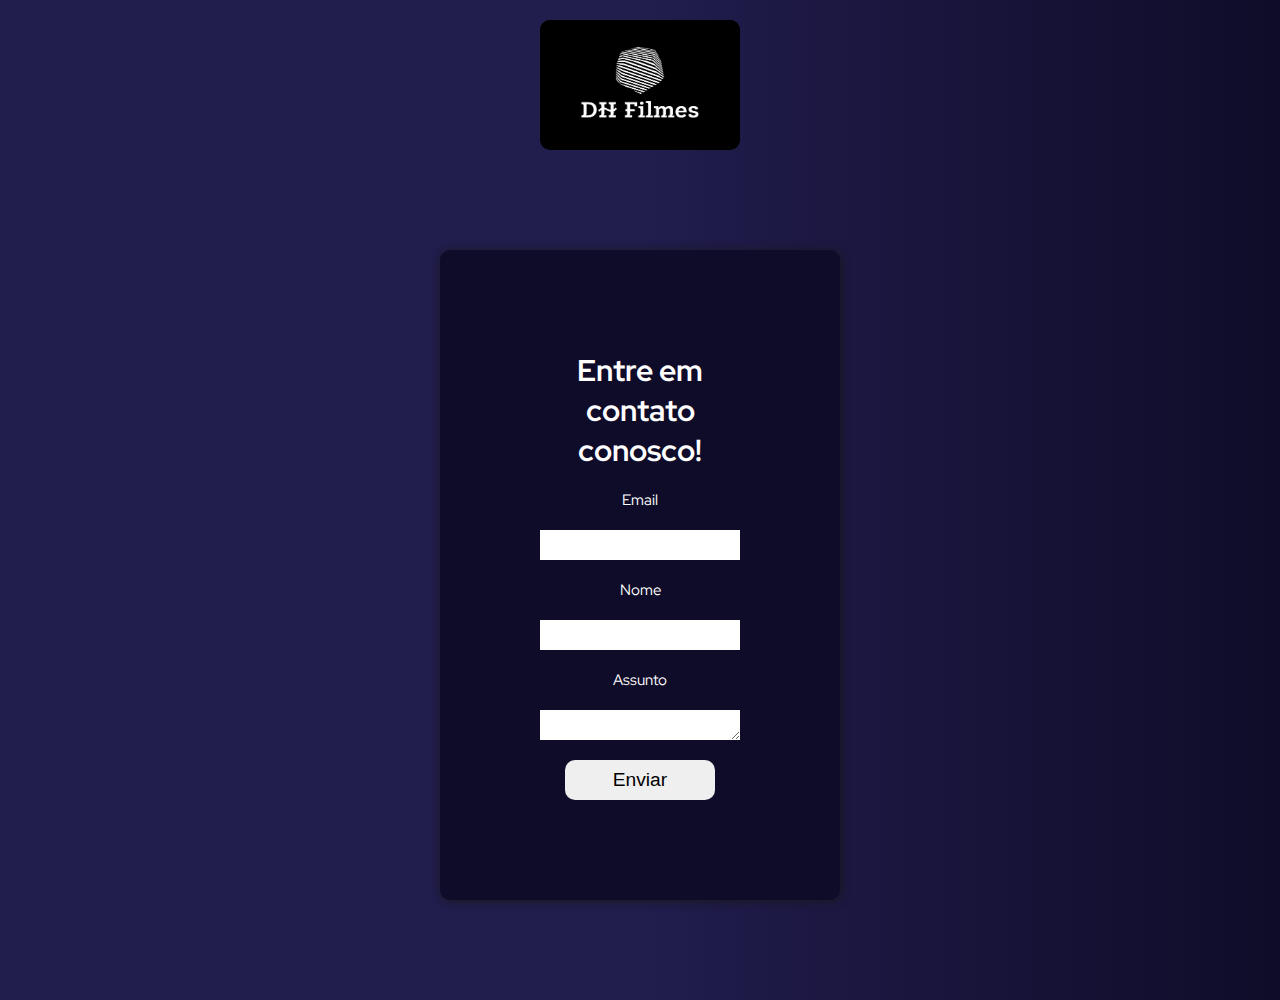
==== contato.html @ df34a608 "update: projeto finalizado, mas não refatorado" ====
<!DOCTYPE html>
<html lang="pt-br">
<head>
    <meta charset="UTF-8">
    <meta http-equiv="X-UA-Compatible" content="IE=edge">
    <meta name="viewport" content="width=device-width, initial-scale=1.0">
    <link rel="stylesheet" href="css/style.css">
    <link rel="shortcut icon" href="https://img.icons8.com/ios-filled/50/000000/film-noir.png" type="image/x-icon">
    <title>Contato</title>
</head>
<body>
    <header id="header"  onmouseenter="expandirHeader()" onmouseleave="esconderHeader()">
        <a href="equipe.html" class="linkHeader linkEquipe" id="equipe"><img src="icons/equipe.png"></a>
        <a href="index.html"><img src="imgs/logo.png" id="logo"></a>
        <a href="contato.html" class="linkHeader linkContato" id="contato"><img src="icons/contato.png"></a>
    </header>
    <main>
        <section class="section-contato">
            <form class="form-contato">
                <h1>Entre em contato conosco!</h1>
                <label>Email</label>
                <input type="text" class="form-control">
                <label>Nome</label>
                <input type="text" class="form-control">
                <label>Assunto</label>
                <textarea class="form-control" rows="5" cols="30" name="assunto"></textarea>
                <input type="submit" class="contatoBtnEnviar" value="Enviar">
            </form>
        </section>
    </main> 
    <script src="js/app.js"></script>
</body>
</html>
---- css/style.css ----
@import url('https://fonts.googleapis.com/css2?family=Red+Hat+Display:wght@500;700;900&display=swap');
* {
    margin: 0;
    padding: 0;
    box-sizing: border-box;
    text-decoration: none;
}
body {
    text-align: center;
    font-family: 'Red Hat Display', sans-serif;
    font-size:15px;
    background: #0f0c29;
    background: -webkit-linear-gradient(to right, #211d4d, #211d4d, #0f0c29);  /* Chrome 10-25, Safari 5.1-6 */
    background: linear-gradient(to right, #211d4d, #211d4d, #0f0c29); /* W3C, IE 10+/ Edge, Firefox 16+, Chrome 26+, Opera 12+, Safari 7+ */
    color: #fff;
}
header,
.form-inserir-card,
.section-conteudo-container,
.section-div-botoes,
#card-container {
    display: flex;
}
header,
#card-container {
    justify-content: center;
}
.section-div-botoes {
    height:170px;
}
button,
#urlImg,
#titulo,
#sinopse,
#urlImg:focus,
#titulo:focus {
    border: none;
}
button,
.card :nth-child(1),
header,
#logo {
    border-radius:10px;
}
img {
    max-width: 100%;
    max-height: 100%;
}
header {
    align-items: center;
    background-color: #000;
    margin:20px auto;
    animation-duration: 1s;
    animation-fill-mode: forwards;
    position:relative;
    height:130px;
}
header, 
#logo {
    width: 200px;
}
#logo {
    height:125px;
}
button,
#excluir {
    cursor:pointer;
}
button {
    background-color: #000;
    color:#f3f3f3;
    font-size: 1.2rem;
    padding:5px;
}
.form-inserir-card,
#excluir{
    position: absolute;
}
.form-inserir-card,
.section-div-botoes {
    flex-direction: column;
}
.form-inserir-card,
.section-div-botoes {
    gap:10px;
}
.form-inserir-card,
.card :nth-child(1) {
    box-shadow: 1px 1px 10px #191919;

}
.form-inserir-card {
    left:50%;
    bottom:50%;
    transform: translate(-50%);
    width:250px;
    padding:20px;
    z-index:2;
    background-color: #f3f3f3;
    border-radius: 5px;
}
.section-conteudo-container {
    margin:100px;
    gap:100px;
}
.botao-card {
    padding:10px;
}
.card {
    max-width:300px;
    animation-duration: 1s;
}
.card img {
    height:400px;
}
#excluir {
    display: none;
    margin: 10px;
    width:15px;
}
#card-container {
    width:90%;
    height:500px;
    gap:35px;
    flex-wrap: wrap;
}

#urlImg,
#titulo,
#sinopse {
    height:30px;
}
.excluir-card {
    
    border: 5px solid #d34f4f;
    transition: border .1s ease;
}
.excluir-card,
.editar-card {
    padding:5px;
    transform: scale(0.990);
}
.editar-card {
    border: 5px solid #6991e9;
    transition: border .1s ease;
}
@keyframes animacaoCriarCard {
    from {transform: scale(0);}
    to {transform: scale(1);}
}
@keyframes animacaoExcluirCard {
    from {transform: scale(1);}
    to {transform: scale(0);}
}
@keyframes animacaoExpandirHeader {
    from {width:200px;}
    to {width: 33%;}
}
@keyframes animacaoEsconderHeader {
    from {width:33%;}
    to {width: 200px;}
}
@keyframes animacaoLinks {
    from {}
} 

@media (max-width: 1024px) {
    .section-conteudo-container {
        flex-direction: column;
        align-items: center;
    }
    .section-div-botoes {
        position: fixed;
        bottom:10px;
        z-index:2;
        flex-direction: row;
        height:45px;
    }
    .card img {
        min-width:250px;
    }
    .form-inserir-card {
        bottom:20%;
    }
}


.linkHeader {
    opacity: 0;
    color: #fff;
}
.linkContato {
    position: absolute;
    right:10%;
}
.linkEquipe {
    position: absolute;
    left:10%;
}






/*CSS DA PÁGINA DE EQUIPE*/
.section-cards-equipe {
    display: flex;
    flex-wrap: wrap;
    margin:100px;
    justify-content: center;
    gap: 100px;
    padding:10px;
}

.card-equipe {
    display:flex;
    gap:15px;
}
.div-social {
    display: flex;
    gap:10px;
    flex-direction: column;
}
.div-info span {
    display: flex;
    flex-direction: column;
    font-weight: bold;
    font-size: 1.2rem;
}
.div-info img {
    width:250px;
    border-radius:10px;
    box-shadow: 1px 1px 5px #000;
}


@media screen and (max-width:548px) {
    header {
        margin-bottom:100px;
    }
    .card-equipe {
        margin:10px;
        min-width:200px;
        flex-direction: column;
    }
    .div-social {
        flex-direction: row;
        justify-content: center;
    }
    @keyframes animacaoExpandirHeader {
        from {width:200px;}
        to {width: 100%;}
    }
    @keyframes animacaoEsconderHeader {
        from {width:100%;}
        to {width: 200px;}
    }
}


/*CSS PÁGINA CONTATO*/
.section-contato {
    padding:100px;
    margin:100px auto;
    background-color: #0f0c29;
    border-radius:10px;
    box-shadow: 1px 1px 10px #191919;
}
.form-contato {
    display: flex;
    flex-direction: column;
    gap:20px;
    align-items: center;
}
.form-control {
    width: 200px;
    height:30px;
    border: none;
}
.contatoBtnEnviar {
    width:150px;
    height:40px;
    font-size:1.2rem;
    border: none;
    border-radius: 10px;
}
@media (min-width: 400px) {
    .section-contato {
        width:400px;
    }
}
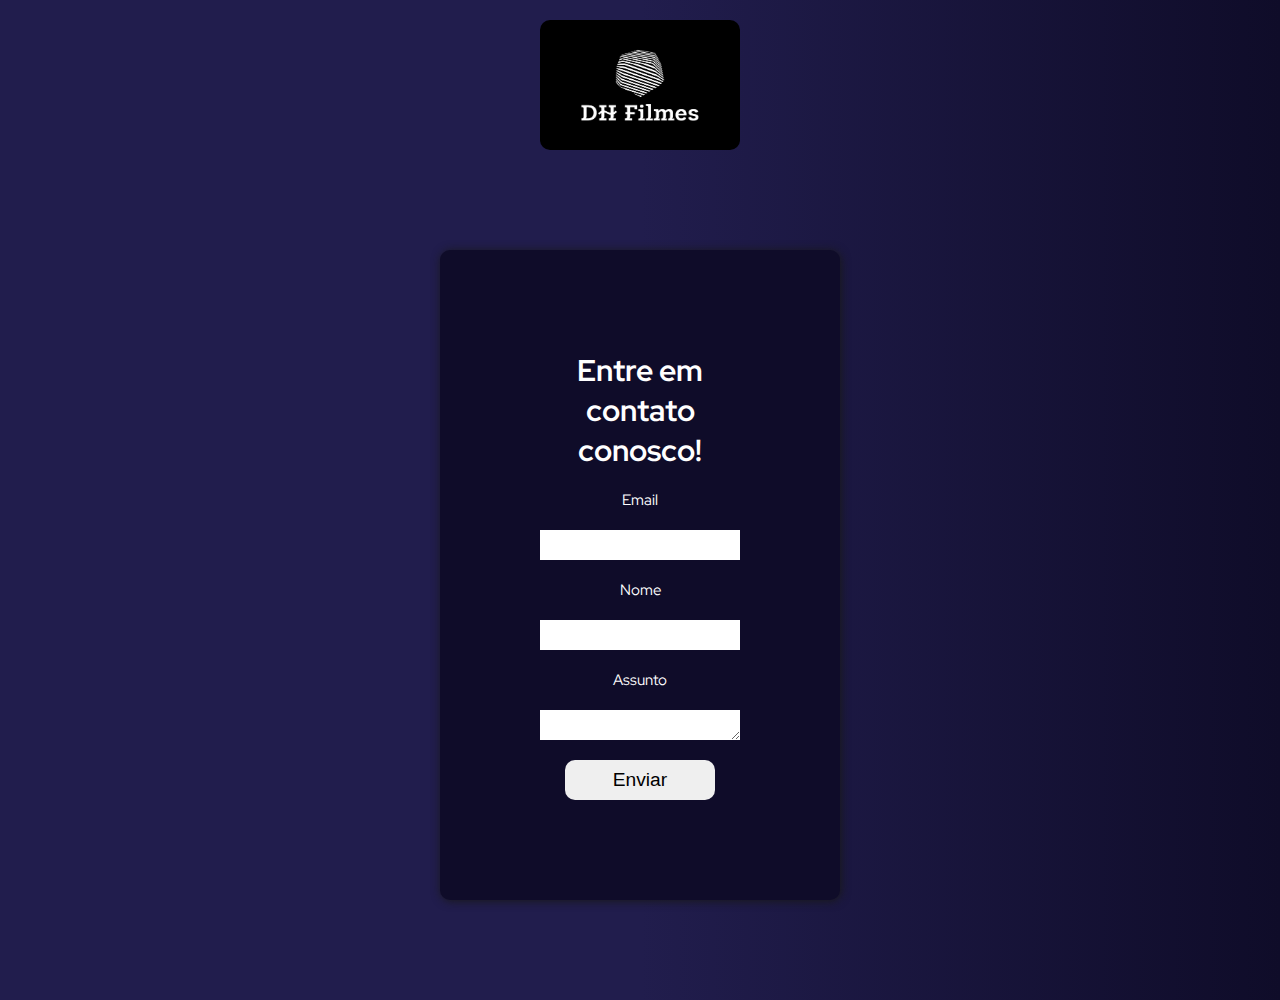
==== commit 772a485e: "arrumando animação do header no mobile" ====
--- a/contato.html
+++ b/contato.html
@@ -5,13 +5,17 @@
     <meta http-equiv="X-UA-Compatible" content="IE=edge">
     <meta name="viewport" content="width=device-width, initial-scale=1.0">
     <link rel="stylesheet" href="css/style.css">
+    <link rel="stylesheet" href="css/header.css">
+    <link rel="stylesheet" href="css/keyframes.css">
+    <link rel="stylesheet" href="css/mediaqueries.css">
+    <link rel="stylesheet" href="css/contato.css">
     <link rel="shortcut icon" href="https://img.icons8.com/ios-filled/50/000000/film-noir.png" type="image/x-icon">
     <title>Contato</title>
 </head>
 <body>
     <header id="header"  onmouseenter="expandirHeader()" onmouseleave="esconderHeader()">
         <a href="equipe.html" class="linkHeader linkEquipe" id="equipe"><img src="icons/equipe.png"></a>
-        <a href="index.html"><img src="imgs/logo.png" id="logo"></a>
+        <img src="imgs/logo.png" id="logo">
         <a href="contato.html" class="linkHeader linkContato" id="contato"><img src="icons/contato.png"></a>
     </header>
     <main>
@@ -28,6 +32,6 @@
             </form>
         </section>
     </main> 
-    <script src="js/app.js"></script>
+    <script src="js/header.js"></script>
 </body>
 </html>--- a/css/style.css
+++ b/css/style.css
@@ -1,3 +1,4 @@
+/*ESTILIZAÇÃO GERAL*/
 @import url('https://fonts.googleapis.com/css2?family=Red+Hat+Display:wght@500;700;900&display=swap');
 * {
     margin: 0;
@@ -14,279 +15,7 @@
     background: linear-gradient(to right, #211d4d, #211d4d, #0f0c29); /* W3C, IE 10+/ Edge, Firefox 16+, Chrome 26+, Opera 12+, Safari 7+ */
     color: #fff;
 }
-header,
-.form-inserir-card,
-.section-conteudo-container,
-.section-div-botoes,
-#card-container {
-    display: flex;
-}
-header,
-#card-container {
-    justify-content: center;
-}
-.section-div-botoes {
-    height:170px;
-}
-button,
-#urlImg,
-#titulo,
-#sinopse,
-#urlImg:focus,
-#titulo:focus {
-    border: none;
-}
-button,
-.card :nth-child(1),
-header,
-#logo {
-    border-radius:10px;
-}
 img {
     max-width: 100%;
     max-height: 100%;
 }
-header {
-    align-items: center;
-    background-color: #000;
-    margin:20px auto;
-    animation-duration: 1s;
-    animation-fill-mode: forwards;
-    position:relative;
-    height:130px;
-}
-header, 
-#logo {
-    width: 200px;
-}
-#logo {
-    height:125px;
-}
-button,
-#excluir {
-    cursor:pointer;
-}
-button {
-    background-color: #000;
-    color:#f3f3f3;
-    font-size: 1.2rem;
-    padding:5px;
-}
-.form-inserir-card,
-#excluir{
-    position: absolute;
-}
-.form-inserir-card,
-.section-div-botoes {
-    flex-direction: column;
-}
-.form-inserir-card,
-.section-div-botoes {
-    gap:10px;
-}
-.form-inserir-card,
-.card :nth-child(1) {
-    box-shadow: 1px 1px 10px #191919;
-
-}
-.form-inserir-card {
-    left:50%;
-    bottom:50%;
-    transform: translate(-50%);
-    width:250px;
-    padding:20px;
-    z-index:2;
-    background-color: #f3f3f3;
-    border-radius: 5px;
-}
-.section-conteudo-container {
-    margin:100px;
-    gap:100px;
-}
-.botao-card {
-    padding:10px;
-}
-.card {
-    max-width:300px;
-    animation-duration: 1s;
-}
-.card img {
-    height:400px;
-}
-#excluir {
-    display: none;
-    margin: 10px;
-    width:15px;
-}
-#card-container {
-    width:90%;
-    height:500px;
-    gap:35px;
-    flex-wrap: wrap;
-}
-
-#urlImg,
-#titulo,
-#sinopse {
-    height:30px;
-}
-.excluir-card {
-    
-    border: 5px solid #d34f4f;
-    transition: border .1s ease;
-}
-.excluir-card,
-.editar-card {
-    padding:5px;
-    transform: scale(0.990);
-}
-.editar-card {
-    border: 5px solid #6991e9;
-    transition: border .1s ease;
-}
-@keyframes animacaoCriarCard {
-    from {transform: scale(0);}
-    to {transform: scale(1);}
-}
-@keyframes animacaoExcluirCard {
-    from {transform: scale(1);}
-    to {transform: scale(0);}
-}
-@keyframes animacaoExpandirHeader {
-    from {width:200px;}
-    to {width: 33%;}
-}
-@keyframes animacaoEsconderHeader {
-    from {width:33%;}
-    to {width: 200px;}
-}
-@keyframes animacaoLinks {
-    from {}
-} 
-
-@media (max-width: 1024px) {
-    .section-conteudo-container {
-        flex-direction: column;
-        align-items: center;
-    }
-    .section-div-botoes {
-        position: fixed;
-        bottom:10px;
-        z-index:2;
-        flex-direction: row;
-        height:45px;
-    }
-    .card img {
-        min-width:250px;
-    }
-    .form-inserir-card {
-        bottom:20%;
-    }
-}
-
-
-.linkHeader {
-    opacity: 0;
-    color: #fff;
-}
-.linkContato {
-    position: absolute;
-    right:10%;
-}
-.linkEquipe {
-    position: absolute;
-    left:10%;
-}
-
-
-
-
-
-
-/*CSS DA PÁGINA DE EQUIPE*/
-.section-cards-equipe {
-    display: flex;
-    flex-wrap: wrap;
-    margin:100px;
-    justify-content: center;
-    gap: 100px;
-    padding:10px;
-}
-
-.card-equipe {
-    display:flex;
-    gap:15px;
-}
-.div-social {
-    display: flex;
-    gap:10px;
-    flex-direction: column;
-}
-.div-info span {
-    display: flex;
-    flex-direction: column;
-    font-weight: bold;
-    font-size: 1.2rem;
-}
-.div-info img {
-    width:250px;
-    border-radius:10px;
-    box-shadow: 1px 1px 5px #000;
-}
-
-
-@media screen and (max-width:548px) {
-    header {
-        margin-bottom:100px;
-    }
-    .card-equipe {
-        margin:10px;
-        min-width:200px;
-        flex-direction: column;
-    }
-    .div-social {
-        flex-direction: row;
-        justify-content: center;
-    }
-    @keyframes animacaoExpandirHeader {
-        from {width:200px;}
-        to {width: 100%;}
-    }
-    @keyframes animacaoEsconderHeader {
-        from {width:100%;}
-        to {width: 200px;}
-    }
-}
-
-
-/*CSS PÁGINA CONTATO*/
-.section-contato {
-    padding:100px;
-    margin:100px auto;
-    background-color: #0f0c29;
-    border-radius:10px;
-    box-shadow: 1px 1px 10px #191919;
-}
-.form-contato {
-    display: flex;
-    flex-direction: column;
-    gap:20px;
-    align-items: center;
-}
-.form-control {
-    width: 200px;
-    height:30px;
-    border: none;
-}
-.contatoBtnEnviar {
-    width:150px;
-    height:40px;
-    font-size:1.2rem;
-    border: none;
-    border-radius: 10px;
-}
-@media (min-width: 400px) {
-    .section-contato {
-        width:400px;
-    }
-}--- a/css/header.css
+++ b/css/header.css
@@ -0,0 +1,31 @@
+/*CSS DO HEADER DE TODAS AS PÁGINAS*/
+#header {
+    display: flex;
+    justify-content: center;
+    border-radius:10px;
+    align-items: center;
+    background-color: #000;
+    margin:20px auto;
+    animation-duration: 1s;
+    animation-fill-mode: forwards;
+    position:relative;
+    height:130px;
+    width: 200px;
+}
+#logo {
+    border-radius:10px;
+    width: 200px;
+    height:125px;
+}
+.linkHeader {
+    display: none;
+    color: #fff;
+}
+.linkContato {
+    position: absolute;
+    right:10%;
+}
+.linkEquipe {
+    position: absolute;
+    left:10%;
+}
--- a/css/keyframes.css
+++ b/css/keyframes.css
@@ -0,0 +1,17 @@
+/*KEYFRAMES DO HEADER E DO CARD*/
+@keyframes animacaoCriarCard {
+    from {transform: scale(0);}
+    to {transform: scale(1);}
+}
+@keyframes animacaoExcluirCard {
+    from {transform: scale(1);}
+    to {transform: scale(0);}
+}
+@keyframes animacaoExpandirHeader {
+    from {width:200px;}
+    to {width: 33%;}
+}
+@keyframes animacaoEsconderHeader {
+    from {width:33%;}
+    to {width: 200px;}
+}--- a/css/mediaqueries.css
+++ b/css/mediaqueries.css
@@ -0,0 +1,53 @@
+/*MEDIAQUERIES PARA CELULAR*/
+@media screen and (max-width:548px) {
+    #equipe,
+    #contato {
+        width:45px;
+    }
+    #header {
+        margin-bottom:100px;
+    }
+    .card-equipe {
+        margin:10px;
+        min-width:200px;
+        flex-direction: column;
+    }
+    .div-social {
+        flex-direction: row;
+        justify-content: center;
+    }
+    @keyframes animacaoExpandirHeader {
+        from {width:200px;}
+        to {width: 100%;}
+    }
+    @keyframes animacaoEsconderHeader {
+        from {width:100%;}
+        to {width: 200px;}
+    }
+}
+@media (min-width: 400px) {
+    .section-contato {
+        width:400px;
+    }
+}
+/*MEDIA QUERY PARA DE TELA MÉDIO PORTE*/
+@media (max-width: 1024px) {
+    .section-conteudo-container {
+        margin:5px;
+        flex-direction: column;
+        align-items: center;
+    }
+    .section-div-botoes {
+        position: fixed;
+        bottom:10px;
+        z-index:2;
+        flex-direction: row;
+        height:45px;
+    }
+    .card img {
+        min-width:250px;
+    }
+    .form-inserir-card {
+        bottom:20%;
+    }
+}--- a/css/contato.css
+++ b/css/contato.css
@@ -0,0 +1,26 @@
+/*CSS PÁGINA DE CONTATO*/
+.section-contato {
+    padding:100px;
+    margin:100px auto;
+    background-color: #0f0c29;
+    border-radius:10px;
+    box-shadow: 1px 1px 10px #191919;
+}
+.form-contato {
+    display: flex;
+    flex-direction: column;
+    gap:20px;
+    align-items: center;
+}
+.form-control {
+    width: 200px;
+    height:30px;
+    border: none;
+}
+.contatoBtnEnviar {
+    width:150px;
+    height:40px;
+    font-size:1.2rem;
+    border: none;
+    border-radius: 10px;
+}
